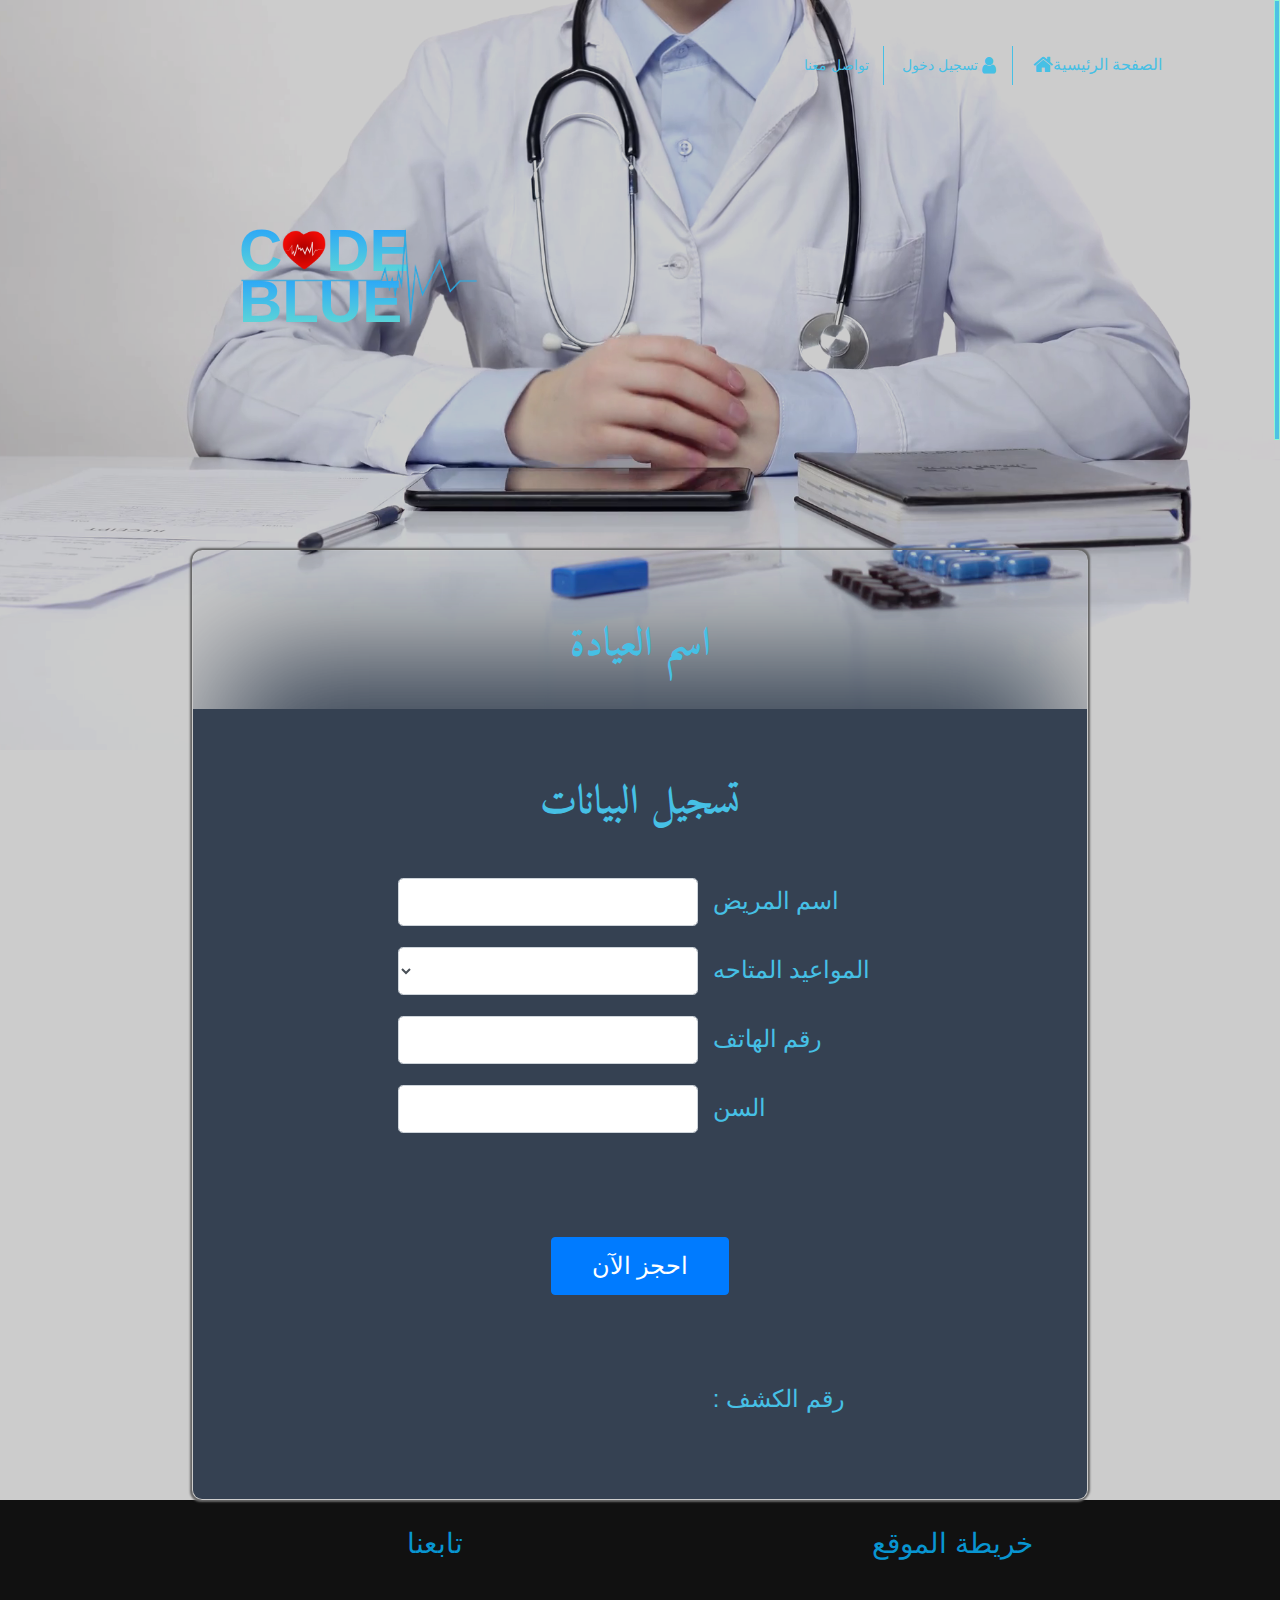
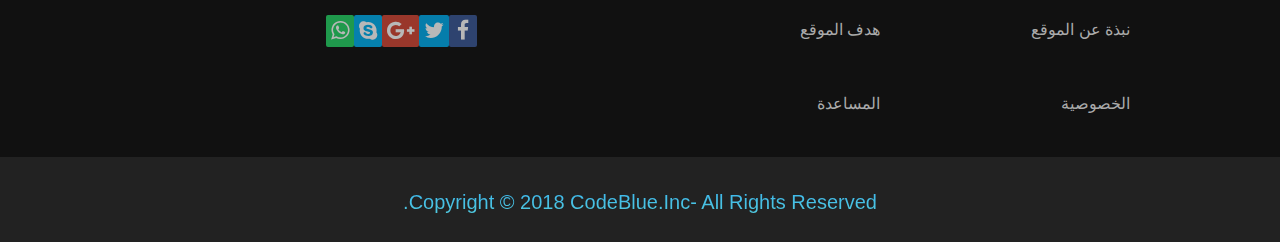
==== booking/index.html @ bb120d55 "..." ====
<!DOCTYPE html>
<html lang="en">
<head>
  <meta charset="utf-8">
  <meta name="viewport" content="width-device-width, initial-scale=1, shrink-to-fit=no"/>
  <meta name="description" content=""/>
  <title>CodeBlue</title>
  <link rel="stylesheet" type="text/css" href="css/bootstrap.min.css">
  <link rel="stylesheet" type="text/css" href="css/font-awesome.min.css">
  <link rel="stylesheet" type="text/css" href="css/style.css">
  <link rel="stylesheet" type="text/css" href="css/media.css">
  <link  href="http://fonts.googleapis.com/css?family=Reenie+Beanie:regular" rel="stylesheet" type="text/css">
  <link  href="http://fonts.googleapis.com/css?family=Amiri&subset=arabic,latin" rel="stylesheet" type="text/css">
  <link rel="shortcut icon" href="img/logo.png">

</head>
<body>
  <div id="scroll-top">
    <i class="fa fa-chevron-up fa-2x"></i>
  </div>
<!--Start Header-->
    <div class="back1">
      <div class="overlay">
    <div class="container">
      <div class="row">
        <div class="half2">
          <a href="#">الصفحة الرئيسية<i class="fa fa-home fa-lg"></i></a>
          <label> <i class="fa fa-user fa-lg"></i> تسجيل دخول</label>
          <label> تواصل معنا </label>
      </div>
     <div class="half1 ml col-sm"><span>C<img src="img/5.png">DE</span><br><img src="img/6.png"><br>
      <span >BLUE</span>
    </div>
   </div>
   </div>
 </div>
 </div>
<section class="search">
  <div class="container">
  <h2>اسم العيادة</h2>
  <div class="form1">
  <div class="containt">
  <h2>تسجيل البيانات</h2>
    <label class="h2">اسم المريض</label>
<input class="form-control form-control-lg" type="text">
<br/>
<label class="h2">المواعيد المتاحه</label>
<select class="form-control form-control-lg">
<option></option>
</select>
<label class="h2">رقم الهاتف</label>
<input class="form-control form-control-lg" type="text">
<br/>
<label class="h2">السن</label>
<input class="form-control form-control-lg" type="text"><br/>
<br/>
    <button type="button" class="btn btn-primary btn-md">احجز الآن</button>
    <label class="h2">رقم الكشف : </label>
    <label class="h2"></label>
    </div>
  </div>
</section>
<section class="empty"></section>
<!--End Header-->
<section class="footer">
  <div class="container">
    <div class="row">
      <div class="col-lg-6 col-md-6">
        <h3>خريطة الموقع</h3>
        <ul class="list-unstyled three-columns">
          <li><a href="#">نبذة عن الموقع</a></li>
          <li><a href="#">هدف الموقع</a></li>
          <li><a href="#">الخصوصية</a></li>
          <li><a href="#">المساعدة</a></li>
        </ul>
      </div>
      <div class="col-lg-6 col-md-6 ">
        <h3>تابعنا</h3>
        <ul class="list-unstyled social-list">
          <li><i class="fa fa-facebook fa-lg" style="background:	#3b5998;padding:8px"></i></li>
          <li><i class="fa fa-twitter fa-lg"style="background:#00aced;padding:8px 5px 8px"></i></li>
          <li><i class="fa fa-google-plus fa-lg"style="background:#d34836;"></i></li>
          <li><i class="fa fa-skype fa-lg"style="background:#00aff0"></i></li>
          <li><i class="fa fa-whatsapp fa-lg"style="background:#25d366"></i></li>
        </ul>
      </div>
    </div>
  </div>
</section>
<!-- start Footer-->
<footer><div class="container">
  <h5>Copyright &copy; 2018 CodeBlue.Inc- All Rights Reserved.</h5>
</div>
</footer>
<!--End footer-->
<script src="js/jquery-3.3.1.min.js"></script>
<script src="js/jquery.nicescroll.min.js"></script>
<script src="js/bootstrap.min.js"></script>
<script src="js/popper.js"></script>
<script src="js/plugin.js"></script>
</body>
</html>
---- booking/css/style.css ----
/*start Header*/
*{-webkit-box-sizing: border-box;
-moz-box-sizing: border-box;
-o-box-sizing: border-box;
box-sizing: border-box;
direction: rtl;
text-align: right;
}

/*start scroll top*/
#scroll-top{
	width: 35px;
	height: 35px;
	background: #272727;
	color: #DDD;
	position: fixed;
	right: 15px;
	bottom: 10px;
	border-radius: 15%;
  cursor: pointer;
	-webkit-box-shadow:-2px 2px 7px #9E9E9E;
	box-shadow: 2px -2px 7px #9E9E9E;
  z-index: 9999;
	display: none
}
#scroll-top:hover{background:#444;}
/*End scroll top*/
.back1{
	direction: ltr;
	overflow: hidden;
  position: relative;
  background: url('../img/1.png')no-repeat center center ;
background-size: cover;
height: 750px
}
.overlay{
  position: absolute;
  width: 100%;
  background: rgba(2, 2, 2, 0.2);
  height: 750px;
}
.half1{
left: 13.5%;
margin-top:21%;
text-align: left;}
.half1 span{
  line-height: 1%;
  font-size: 60px;
  font-weight: 700;
  background: -webkit-linear-gradient( #209cff 0%, #68e0cf 100%);
  -webkit-background-clip: text;
  -webkit-text-fill-color: transparent;
  }
.half1 span img:first-child{
  width: 44px;
  margin-top: -2%;
	transform-origin: center center;
	transform: scale(1);
	opacity: 1;
	animation: heart 1.2s 1 linear, beats 1s 1.4s infinite
}
@keyframes heart {
	0%{transform:scale(10);opacity: 0;
 }
	100%{transform: scale(1);opacity: 1}
}
@keyframes beats {
50%{transform: scale(1.1);}
100%{transform: scale(1);}
}
.half1 >img{
  width: 240px;
    margin-top: -12%;
    margin-bottom: -7%;
}
.half1:after {
  content: "";
  display: block;
  width: 120px;
  height:4px;
  position: absolute;
  top: 10%;
  left: 50%;
  margin-left: -300px;
  margin-top: 100px;
  border-radius: 100%;
  background:#46c0e5 ;
  box-shadow: 32px 5px 0 #46c0e5;
  animation: moveShadow 1.5s ease-in-out infinite alternate, moveElement 1.5s 1.4s ease-in infinite;
  opacity: 0;
  transform: translateX(-50px);
}
@keyframes moveElement {
  30%, 50% {
    opacity: 1;
  }
  80% {
    opacity: 0;
  }
  100% {
    transform: translateX(300px);
    opacity:0;
  }
}
@keyframes moveShadow {
  100% {
    box-shadow: -32px 5px 0 #46c0e5;
  }
}
.half2{text-align: right; margin: 4% 3% 0; width: 40%}
.half2 label{font-size: 90%; color:#46c0e5; transition: .5s ease-in-out;
	cursor: pointer;padding:2% 3%;border-right: 1px solid}
.half2 label i{padding-right: 2px}
.half2 label:hover{color:#E3fdf5;background-color: #46c0e5;}
.half2 label:first-of-type:hover,.half2 label:nth-of-type(2){ border-right: 1px solid #46c0e5}
.half2 a{text-decoration: none;font-size: 100%; color:#46c0e5;
	transition: .5s ease-in-out; cursor: pointer;padding:2% 3%}
	.half2 a:hover{color:#E3fdf5;background-color: #46c0e5;}
	.half2 a i{padding-left: 2px}
/*End Header */
.empty{background: #ccc;height: 750px;position: relative;;}
.search{
	overflow: hidden;
	position: absolute;
	margin: 0 15%;
	height: 950px;
	border: 1px solid transparent;
	top: 550px;
	z-index: 999;
	box-shadow: 1px -1px 2px 1px #666,
	-1px 1px 2px 1px #666;
	width: 70%;
	border-radius: 10px;
  text-align: center;
}
.search h2{
	text-align: center;
	margin: 70px 0 40px;
	font-size: 40px;
	font-weight: 600;
	font-family: "Amiri",arial;
	color:#46c0e5;
}
.form1{
		overflow: hidden;
	background-color: #354152;
	 margin: 0 -1.7%;
   height: 900px;
	 padding-bottom: 40px;
	box-shadow: 0 -85px 120px -30px #354152;
 }
 .containt{width:70%;margin: 10px auto}
.search .h2, .search .form-control{ display: inline-block; margin-bottom: 10px;width:300px;text-align: left;}
.form-check{
font-size: 20px;
font-family: "Amiri",arial;
color:#E3fdf5;
margin-top: 30px;
margin-right: 20px;
text-align:center;
}
.search .h2{color:#46c0e5; padding: 10px; margin-top: 10px; padding-left:10px;width:250px;font-size: 24px}
.btn-primary{padding:10px 40px; font-size: 24px; margin: 70px auto ;position: relative;display: block;}
/* start vision*/
.footer{
	padding-top: 0;
	margin: 0;
	background: #111;
	color:#AAA;
	text-align:right;
}
.footer h3{
	color: #0895D1;
	letter-spacing: 1px;
	margin:5% 30% 6%;
}
.footer .three-columns{
	overflow: hidden;
}
.footer .three-columns li{
	width:40%;
	float: right;
	margin: 5%;
}
.footer .three-columns li a{
	text-decoration: none;
	color: #AAA;
	transition: all .5s ease-in-out
}
.footer .three-columns li a:hover{text-decoration: underline;color: #FFF}
.footer .social-list{
	overflow: hidden;
	margin:10% 20%
}
.footer .social-list li{
	color: #FFF;
	float: right;
	opacity: .7;
	filter: alpha(opacity=70)
    -webkit-transition:all .5s ease-in-out;
    -moz-transition:all .5s ease-in-out;
    -o-transition:all .5s ease-in-out;
    transition:all .5s ease-in-out;
}
.footer .social-list li:hover{
	opacity: 1
}
.footer .social-list li i{padding: 8px 5px 8px;border-radius: 2px;}

/* end vision*/
/*Start Footer*/
footer{background: #222;}
footer h5{background: -webkit-linear-gradient( #209cff 0%, #68e0cf 100%);
-webkit-background-clip: text;
-webkit-text-fill-color: transparent;
padding-top: 3%;
padding-bottom: 2.5%;
text-align: center;
margin: auto;
}
/*End Footer*/
---- booking/css/media.css ----
@media (min-width: 357px) and (max-width: 756px){ /*small screens */
    .half1{left: 5%;width:30%}
    .half1 span{font-size: 200%; padding-bottom: -20%}
  .half1 span:last-of-type{font-size: 220% ; margin-top: -4%}
  .half1 span img:first-child{margin-top: -5%;width: 22px;}
  .half1 >img{width: 120px;}
  .half2 label, .half2 a{font-size: 80%;padding-right: 0;margin-right: 0}
  .half2{text-align: right; margin: 4% 3% 0; width: 64%}
  .search .h2, .search .form-control{ display: inline; margin-bottom: 10px;}
  .search .h2{padding: 5px; margin-top: 40px;font-size: 24px}
  .results h4{font-size: 14px;padding:2px}
  .table label{margin-left: 2px;font-size: 150%}
  .results h2{font-size: 24px}
  .search .form-control{width:260px;margin: 15px}
  .results h4{padding:3px 2px 2px;font-size: 120%;margin-right: 30px}
  .results img{display: block;position: relative;}
  .btn-md{width:80px; font-size:20px;margin: 10px auto;padding: 8px 15px 10px 5px}
  .results{height: 1450px}
  .pages{top:1360px;}
}
@media (min-width: 757px) and (max-width: 991px) {
  .half1 span{font-size: 240%; padding-bottom: -20%}
  .half1 span:last-of-type{font-size: 280% ; margin-top: -4%}
  .half1 span img:first-child{margin-top: -4%;width: 32px;}
  .half1 >img{width: 180px;}
  .half2 label, .half2 a{font-size: 80%;padding-right: 0;margin-right: 0}
  .search .h2, .search .form-control{ display: inline; margin-bottom: 10px;}
  .search .h2{padding: 5px; margin-top: 40px;font-size: 18px}
  .results h4{font-size: 14px;padding:2px}
  .table label{margin-left: 2px;font-size: 120%}
  .results h2{font-size: 18px}
  .search .form-control{width:230px;margin: 15px}
  .results h4{padding:3px 2px 2px;color:#46c0e5;font-size: 120%}
  .results img{display: block;position: relative;}
  .btn-md{width:80px; font-size:16px;margin: 10px auto;padding: 8px 15px 10px 5px}
  .results{height: 1450px}
  .pages{top:1360px;}
}
@media (max-width: 356px){     /*mobiles & tablet*/
  .back1, .overlay{
  height: 750px;
  }
  .half1{left: 1%;
  margin-top:40%;
  text-align: left;
width: 36%}
  .half1 span{font-size: 175%; padding-bottom: -20%}
  .half1 span:last-of-type{font-size: 200% ; margin-top: -4%}
  .half1 span img:first-child{margin-top: -4%;width: 22px;}
  .half1 >img{
    width: 120px;
      margin-top: -20%;
      margin-bottom: -7%;
  }
  .half2{text-align: right; margin: 2% 0; width: 64%}
  .half2 label, .half2 a{font-size: 50%;padding-right: 0;margin-right: 0}
  .search .h2, .search .form-control{ display: inline; margin-bottom: 5px;}
  .search .h2{color:#46c0e5; padding: 5px; margin-top: 40px;font-size: 12px}
  .results{height: 1250px}.search{height: 1650px;}.empty{height: 1450px;}
  .results h4{font-size: 14px;padding:2px}
  .table{margin:10px 0 5px 0;position: relative;display: inline-block;width: 100%}
  .table label{margin-left: 2px;font-size: 60%}
  .results h2{font-size: 18px}
  .search .form-control{width:120px;margin: 10px}
.results h4{padding:3px 2px 2px;color:#46c0e5;font-size: 60%}
.results img{display: block;position: relative;}
  .pages{top:1150px;}
  .btn-md{width:60px; font-size:16px;margin: 10px auto;padding: 10px 15px 10px 3px}
}

@media (min-width: 757px) and (max-width: 991px) {

}
@media (min-width: 992px) and (max-width: 1199px) {

}

@media (max-width: 1199.98px) {

}
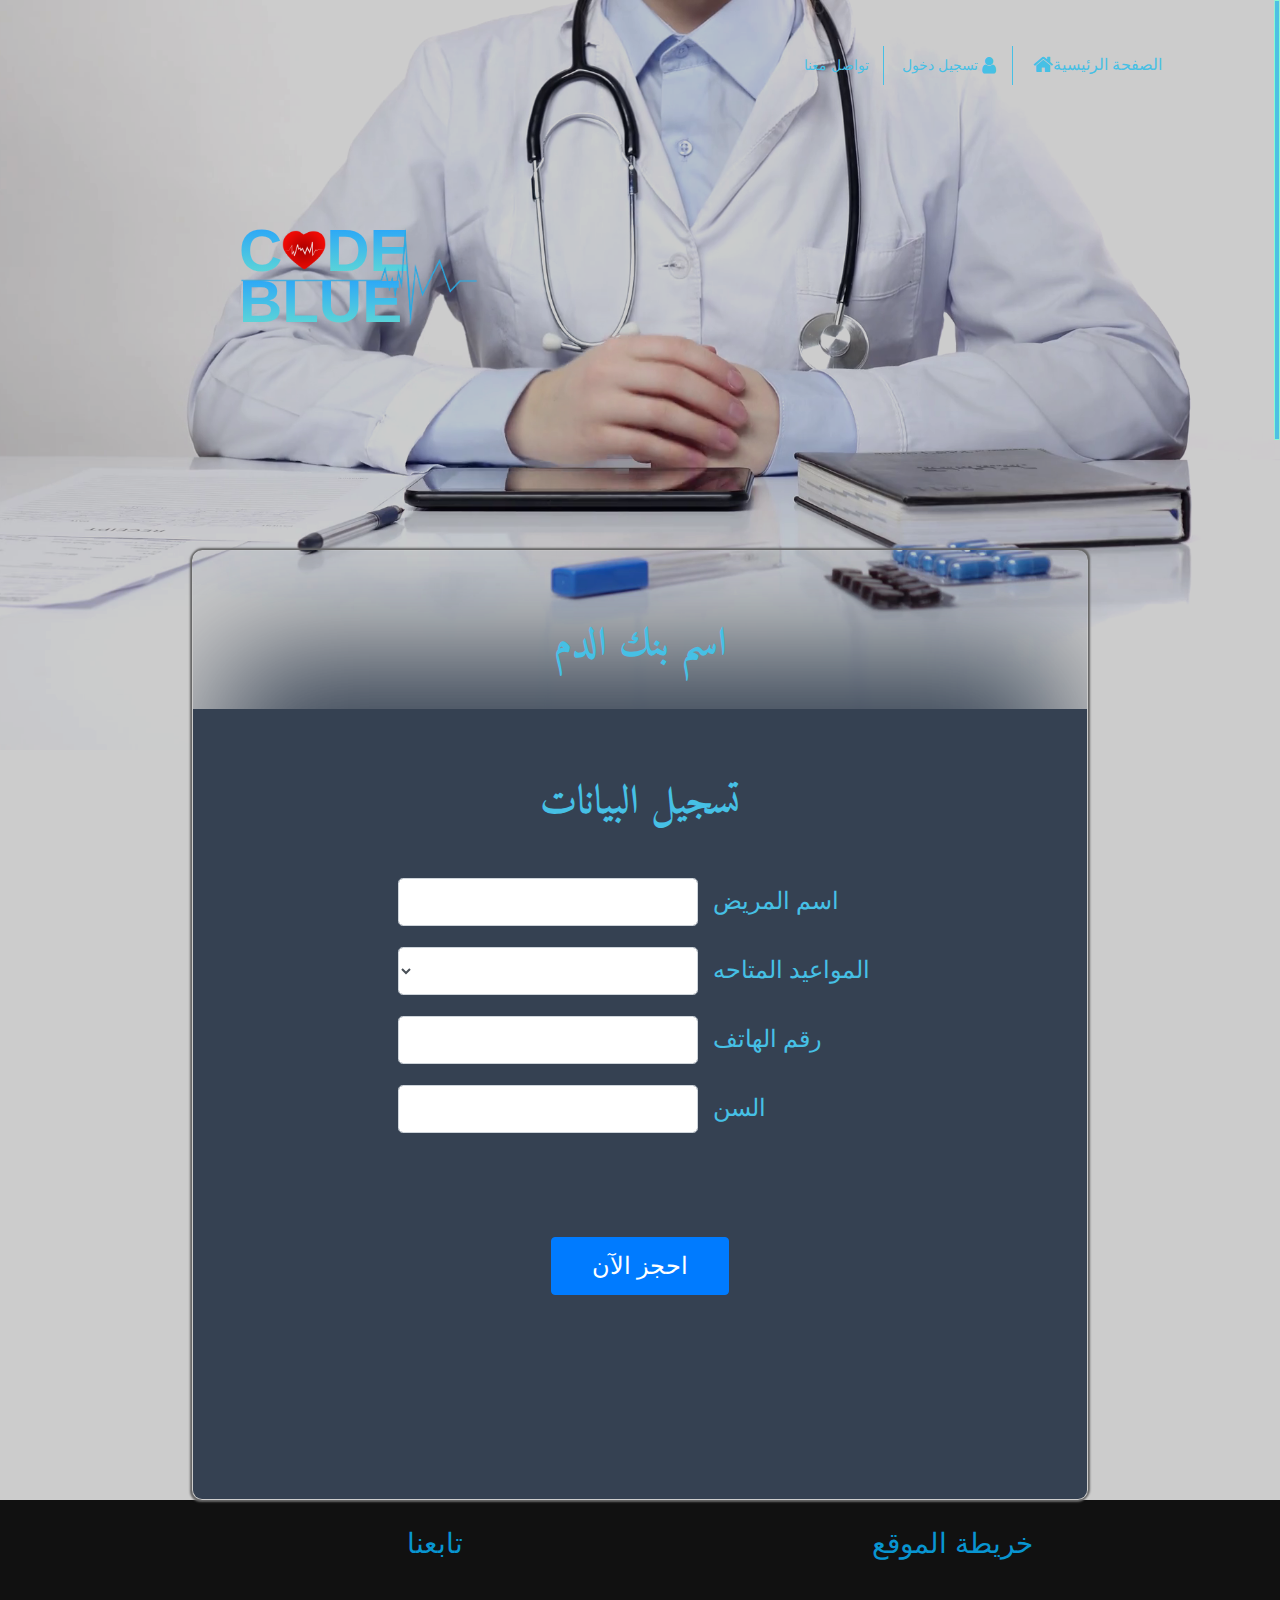
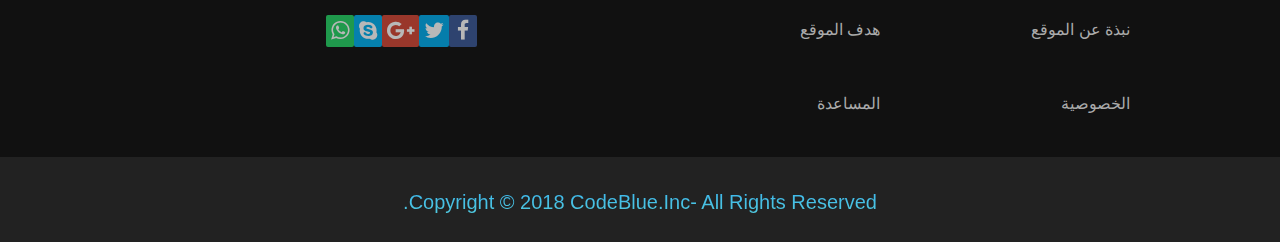
==== commit b9a69d9e: "new" ====
--- a/booking/index.html
+++ b/booking/index.html
@@ -37,7 +37,7 @@
  </div>
 <section class="search">
   <div class="container">
-  <h2>اسم العيادة</h2>
+  <h2>اسم بنك الدم</h2>
   <div class="form1">
   <div class="containt">
   <h2>تسجيل البيانات</h2>
@@ -52,11 +52,10 @@
 <input class="form-control form-control-lg" type="text">
 <br/>
 <label class="h2">السن</label>
-<input class="form-control form-control-lg" type="text"><br/>
+<input class="form-control form-control-lg" type="text">
+<br/>
 <br/>
     <button type="button" class="btn btn-primary btn-md">احجز الآن</button>
-    <label class="h2">رقم الكشف : </label>
-    <label class="h2"></label>
     </div>
   </div>
 </section>
